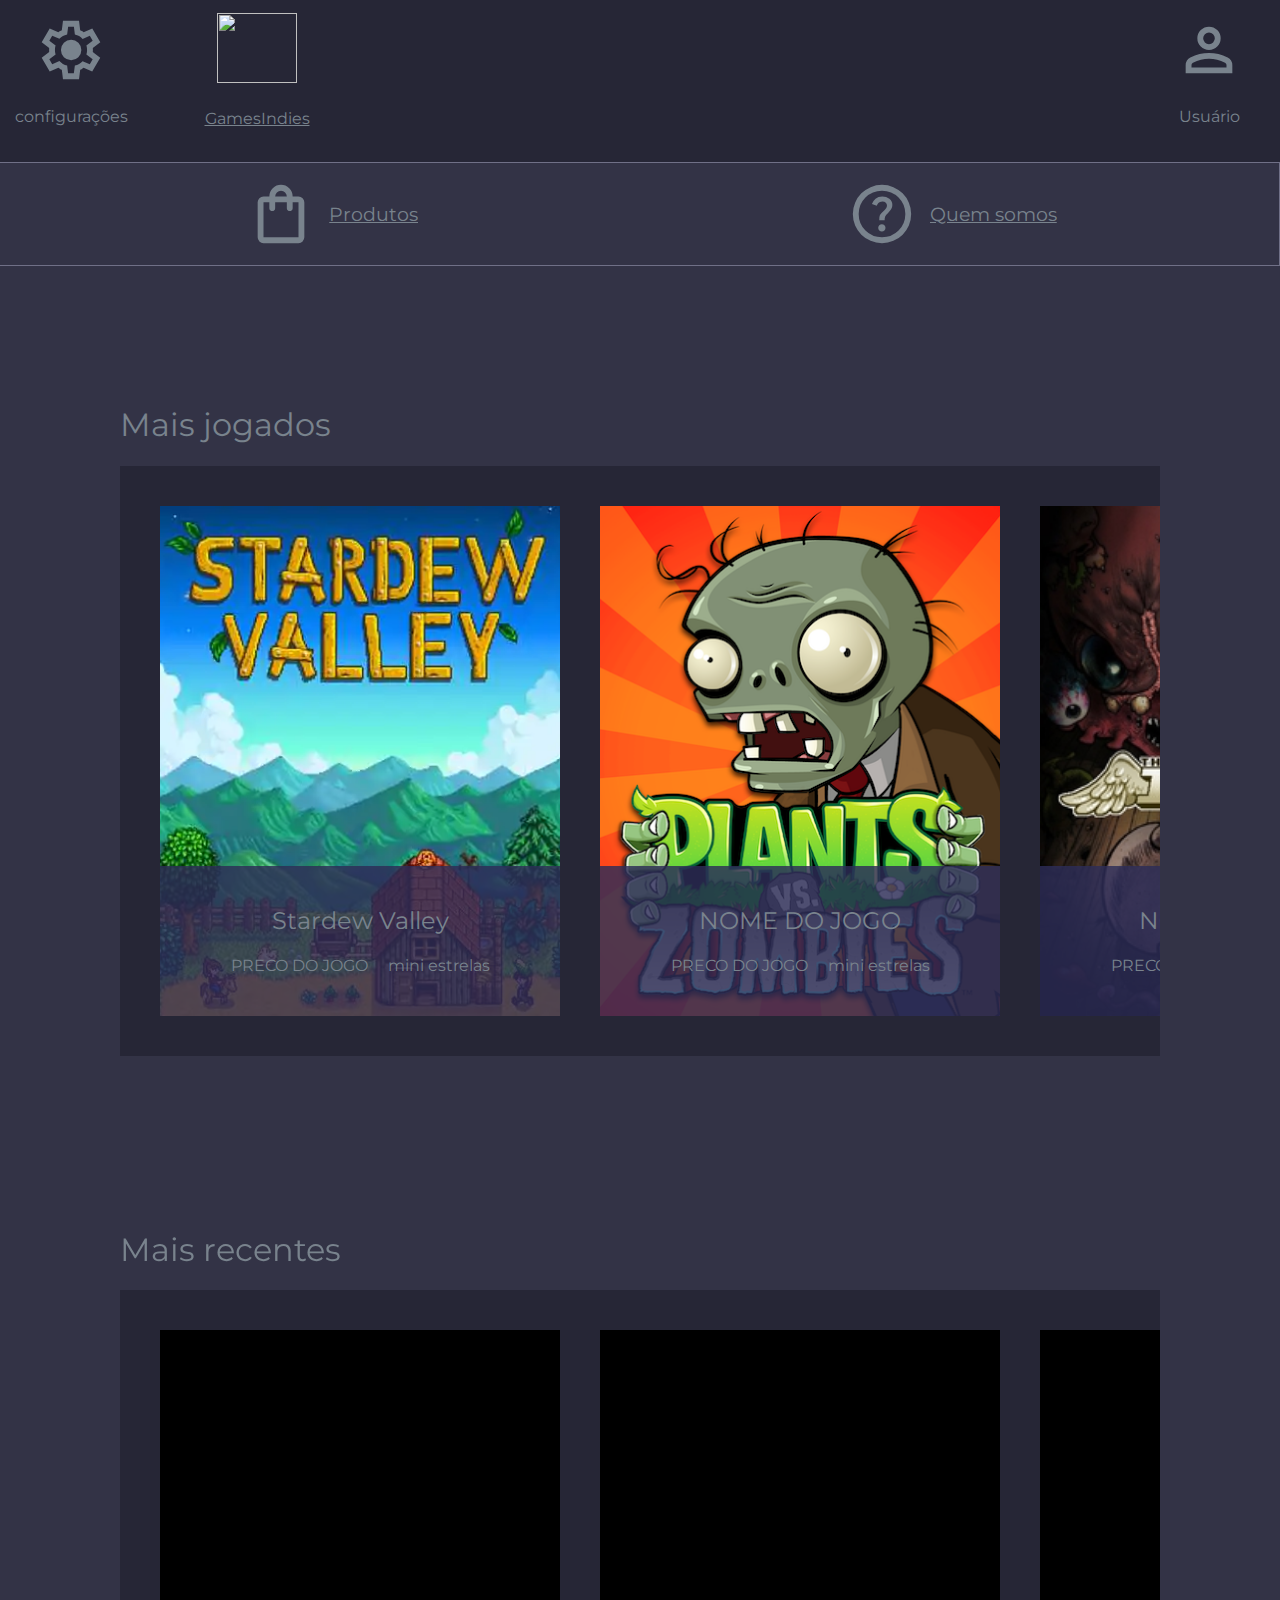
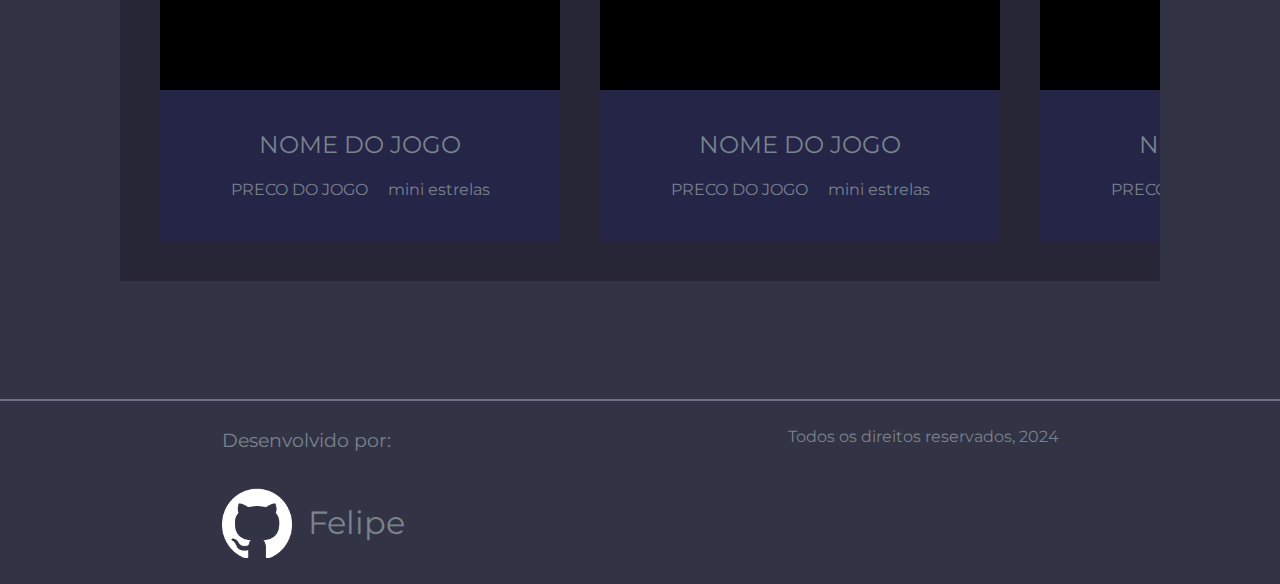
==== produtos.html @ a179ed49 "Add files via upload" ====
<!DOCTYPE html>
<html lang="pt-br">
<head>
    <meta charset="UTF-8">
    <meta name="viewport" content="width=device-width, initial-scale=1.0">
    <link rel="stylesheet" href="CSS/geral.css">
    <link rel="stylesheet" href="CSS/navegacao.css">
    <link rel="stylesheet" href="CSS/produtos.css">

    <link rel="preconnect" href="https://fonts.googleapis.com">
    <link rel="preconnect" href="https://fonts.gstatic.com" crossorigin>
    <link href="https://fonts.googleapis.com/css2?family=Montserrat:ital,wght@0,100..900;1,100..900&display=swap" rel="stylesheet">
    <title>Produtos</title>
</head>
<body>
    <header>
        <div class="headerItem configuracao">
            <img class="imagemHeader" src="IMG/configuracao.svg" width="90px" alt="">
            <h4>configurações</h4>
        </div>
        <div class="headerItem logo">
            <a href="index.html">
                <img class="imagemHeader" src="IMG/logotipo jogos indies (1).png" width="120px" alt="">
                <h4>GamesIndies</h4>
            </a>
        </div>
        <div class="headerItem usuario">
            <img class="imagemHeader" src="IMG/usuario.svg" width="120px" alt="">
            <h4>Usuário</h4>
        </div>
        
    </header>
    
    <aside class="navegacaoLateral">
        <div class="opcao">
            <a class="ancora" href="produtos.html">
                <img class="iconeAncora" src="IMG/iconeProdutos.svg" alt="">
                <h3>Produtos</h3>
            </a>
        </div>
        <div class="opcao">
            <a class="ancora" href="quemSomos.html">
                <img class="iconeAncora" src="IMG/iconeQuemSomos.svg" alt="">
                <h3>Quem somos</h3>
            </a>
        </div>
    </aside>
    <main>
        <br><br>
        <div class="geral">
            <h1>Mais jogados</h1>
            <div class="container1">
                <div onclick="buscar(13)" class="produto produto-parte1">
                    <div class="informacaoTexto">
                        <h2>Stardew Valley</h2>
                        <h4>PRECO DO JOGO &nbsp;&nbsp;&nbsp; <span>mini estrelas</span></h4>
                    </div>
                </div>
                
                <div onclick="buscar(11)" class="produto produto-parte1">
                    <div class="informacaoTexto">
                        <h2>NOME DO JOGO</h2>
                        <h4>PRECO DO JOGO &nbsp;&nbsp;&nbsp; <span>mini estrelas</span></h4>
                    </div>
                </div>
                <div onclick="buscar(15)" class="produto produto-parte1">
                    <div class="informacaoTexto">
                        <h2>NOME DO JOGO</h2>
                        <h4>PRECO DO JOGO &nbsp;&nbsp;&nbsp; <span>mini estrelas</span></h4>
                    </div>
                </div>
                <div onclick="buscar(16)" class="produto produto-parte1">
                    <div class="informacaoTexto">
                        <h2>NOME DO JOGO</h2>
                        <h4>PRECO DO JOGO &nbsp;&nbsp;&nbsp; <span>mini estrelas</span></h4>
                    </div>
                </div>
                <div onclick="buscar(3)" class="produto produto-parte1">
                    <div class="informacaoTexto">
                        <h2>NOME DO JOGO</h2>
                        <h4>PRECO DO JOGO &nbsp;&nbsp;&nbsp; <span>mini estrelas</span></h4>
                    </div>
                </div>
            </div>
            <br><br>
            <br><br>
            <br><br>
            <br><br>
    
            <h1>Mais recentes</h1>
            <div class="container2">
                <div class="produto produto-parte2">
                    <div class="informacaoTexto">
                        <h2>NOME DO JOGO</h2>
                        <h4>PRECO DO JOGO &nbsp;&nbsp;&nbsp; <span>mini estrelas</span></h4>
                    </div>
                </div>
                <div class="produto produto-parte2">
                    <div class="informacaoTexto">
                        <h2>NOME DO JOGO</h2>
                        <h4>PRECO DO JOGO &nbsp;&nbsp;&nbsp; <span>mini estrelas</span></h4>
                    </div>
                </div>
                <div class="produto produto-parte2">
                    <div class="informacaoTexto">
                        <h2>NOME DO JOGO</h2>
                        <h4>PRECO DO JOGO &nbsp;&nbsp;&nbsp; <span>mini estrelas</span></h4>
                    </div>
                </div>
                <div class="produto produto-parte2">
                    <div class="informacaoTexto">
                        <h2>NOME DO JOGO</h2>
                        <h4>PRECO DO JOGO &nbsp;&nbsp;&nbsp; <span>mini estrelas</span></h4>
                    </div>
                </div>
                <div class="produto produto-parte2">
                    <div class="informacaoTexto">
                        <h2>NOME DO JOGO</h2>
                        <h4>PRECO DO JOGO &nbsp;&nbsp;&nbsp; <span>mini estrelas</span></h4>
                    </div>
                </div>
            </div>
        </div>
        <br><br>
    </main>
    <!-- tela do jogo clicado -->
    <div id="backgroundPopUpProduto">
        <div id="popUpProduto">
            <h1 onclick="document.getElementById('backgroundPopUpProduto').style.display = 'none'">X</h1>
            <img id="imagemJogo" src="" alt="">
            <div>
                <h1 id="nomeJogo">NOME DO JOGO</h1>
                <span id="dataLancamentoJogo">DATA DE LANÇAMENTO &nbsp;&nbsp; &nbsp;  </span>
                <span id="avaliacaoJogo">AVALIAÇÃO</span> 
                <br><br>
                <h3>R$<span id="precoJogo">0</span></h3>
                <br>
                <input type="checkbox" name="" id="isListaDesejo">
                <label for="">Adicionar a lista de desejos</label><br>
                <button id="comprarJogo">Comprar</button>
            </div>
        </div>        
    </div>
    <!-- fim da tela do jogo clicado -->
    <footer>
        <div>
            <h3>Desenvolvido por:</h3>
            <a target="_blank" style="text-decoration: none;" href="https://github.com/FelipeGSG">
                <div class="desenvolvedorFooter">
                    <img class="imgFooter" src="IMG/github-mark-white.png" alt="Github">
                    <p>Felipe</p>
                </div>
            </a>
        </div>
        <div>
            <p>Todos os direitos reservados, 2024</p>
        </div>
    </footer>


    <script src="script.js"></script>

    <!-- <style>
        body {
    font-family: Arial, sans-serif;
}

.open-popup-btn {
    padding: 10px 20px;
    background-color: #4CAF50;
    color: white;
    border: none;
    cursor: pointer;
    position: absolute;
    top: 10px;
    left: 10px;
}

.popup {
    display: none;
    position: fixed;
    top: 0;
    left: 0;
    width: 100%;
    height: 100%;
    background-color: rgba(0, 0, 0, 0.5);
    justify-content: center;
    align-items: center;
}

.popup-content {
    background-color: white;
    padding: 20px;
    border-radius: 5px;
    position: relative;
    width: 300px;
    text-align: center;
}

.close-btn {
    position: absolute;
    top: 10px;
    right: 10px;
    font-size: 20px;
    font-weight: bold;
    cursor: pointer;
}

    </style>
    
    <script>
        // Obtendo os elementos
const popup = document.getElementById('popup');
const openPopupBtn = document.getElementById('open-popup-btn');
const closeBtn = document.getElementById('close-btn');

// Abrir popup ao clicar no botão
openPopupBtn.addEventListener('click', function() {
    popup.style.display = 'flex';
});

// Fechar popup ao clicar no botão de fechar
closeBtn.addEventListener('click', function() {
    popup.style.display = 'none';
});

// Fechar popup ao clicar fora do conteúdo do popup
window.addEventListener('click', function(event) {
    if (event.target === popup) {
        popup.style.display = 'none';
    }
});

    </script> -->

    <script src="SCRIPTS/produto.js"></script>
</body>
</html>
---- CSS/geral.css ----
:root{
    --corNavEscura: #262636;
    --alturaHeader: 18vh;
    --corFundo: #333346;
    --paddingPadrao: 10px;
    --corSemHover: #79838d;
}

*{
    font-family: Montserrat, sans-serif;
    color: #79838d;
    font-weight: 400;
    max-width: 100vw;
    /* box-sizing: border-box; */
}

body{
    margin: 0;
    padding: 0;
    width: 100%;
    max-width: 100vw;
    min-height: 100vh;
}
header{
    padding: 0.5rem;
    grid-area: header;
    height: 100%;
    width: 100%;
    max-width: 100vw;
    display: flex;
    justify-content: center;
    box-sizing: border-box;
}
.opcao{
    display: flex;
    align-items: center;
    justify-content: start;
    padding: 1rem 0rem;
    min-width: 200px;
    width: 40%;
}

.ancora{
    display: flex;
    align-items: center;
    justify-content: start;
    gap: 0.5rem;
}
    .ancora h3{
        overflow: hidden;
    }
.iconeAncora{
    width: 3rem;
}
    .headerItem:hover > *,
    .ancora:hover > *{
        filter: brightness(1.6);
    }
main{
    grid-area: main;
    justify-content: center;
    align-items: center;
    background-color: var(--corFundo);
    border-top:  1px solid rgba(186, 186, 212, 0.459);
    border-bottom: 1px solid rgba(186, 186, 212, 0.459);
    padding: calc(var(--paddingPadrao)*8) calc(var(--paddingPadrao)*5);
    /* text-align: justify; */

}
aside{
    grid-area: nav;
    padding: 0px calc(var(--paddingPadrao)*2);
    background-color: var(--corFundo);
    height: 100%;
    min-width: fit-content;
    border-right: 1px solid rgba(186, 186, 212, 0.459);
    border-top:  1px solid rgba(186, 186, 212, 0.459);
    max-width: 100vw;
    overflow: hidden;

}

footer{
    grid-row: span;
    grid-area: footer;
    background-color:var(--corFundo);
    border-top:  1px solid rgba(186, 186, 212, 0.459);
    padding: calc(var(--paddingPadrao)*1) calc(var(--paddingPadrao)*3);
    text-align: justify;
    display: flex;
    justify-content: space-around;
    box-sizing: border-box;
}
    .desenvolvedorFooter{
        display: flex;
        font-size: 2rem;
        align-items: center;
        gap: 1rem;
        transition: 1s;
    }
        .desenvolvedorFooter:hover .imgFooter{
            fill: #262636;
            filter: brightness(0.2) invert(13%) sepia(31%) saturate(573%) hue-rotate(202deg) contrast(91%);
        }
        .desenvolvedorFooter:hover p{
            color: aliceblue;
        }
        .imgFooter{
            width: 70px;
            height: 70px;
        }
---- CSS/navegacao.css ----
header{
    display: flex;
    align-items: center;
    justify-content: center;
    background-color: var(--corNavEscura);
    gap: 4rem;
    height: var(--alturaHeader);
    padding: 0px var(--paddingPadrao);
}
    header > .usuario {
        margin-left: auto;
    }
    .headerItem{
        padding: 1rem;
        display: flex;
        flex-direction: column;
        align-items: center;
        text-align: center;
        justify-content: center;
        width: 90px;
    }
        .headerItem:hover h4{
            color: aliceblue;
        }
        .opcao:hover h2{
            color: aliceblue;

        }
        .imagemHeader, .iconeAncora{
            width: 80px;
            height: 70px;
        }
---- CSS/produtos.css ----
body{
    display: flex;
    flex-direction: column;
    min-height: 100vh;
    max-width: 100vw;
}
/* header{
    max-width: 100vw;
} */
aside{
    display: flex;
    justify-content: space-around;
}
    .opcao{
        display: flex;
        justify-content: center;
    }

main{
    min-height: 70vh;
    display: flex;
    flex-direction: column;
    align-items: center;

}
    .container1, .container2{
        display: flex;
        gap: 2.5rem;
        overflow-x: scroll;
        background-color: var(--corNavEscura);
        width: 75vw;
        padding: 2.5rem;
    }

        .informacaoTexto{
            background-color: #2d2d57d2;
            margin-top: 90%;
            padding: 20px 0px;
            text-align: center;
            transition: 0.4s;
        }
        .produto{
            background-color: rgb(0, 0, 0);
            min-width: 400px;
            min-height: 500px;
            background-size: cover;
            background-repeat: no-repeat;
            background-position: center;
            cursor: pointer;
            transition: 0.4s;
        }
            .produto:hover .informacaoTexto{
                opacity: 0;
            }
            .produto:hover{
                scale: 1.1;
            }
        .produto img{
            object-fit: fill;
        }
        .produto-parte1:nth-child(1){
            background-image: url(../IMG/jogos/stardew_valley.png);
        }
        .produto-parte1:nth-child(2){
            background-image: url(../IMG/jogos/pvz.png);

        }
        .produto-parte1:nth-child(3){
            background-image: url(../IMG/jogos/the_binding_of_isaac.png);

        }
        .produto-parte1:nth-child(4){
            background-image: url(../IMG/jogos/undertale.png);

        }
        .produto-parte1:nth-child(5){
            background-image: url(../IMG/jogos/cuphead.png);

        }


        /* container 2 */
        .produto:nth-child(){

        }
        .produto:nth-child(){

        }
        .produto:nth-child(){

        }
        .produto:nth-child(){

        }
        .produto:nth-child(){

        }
        

#backgroundPopUpProduto{
    display: flex;
    display: none;
    background-color: rgba(0, 0, 0, 0.479);
    position: absolute;
    align-items: center;
    justify-content: center;
    min-height: 100vh;
    width: 100%;
    z-index: 3;
    padding: 0;
    box-sizing: border-box;
}
    #popUpProduto{
        padding: 2rem;
        border-radius: 5%;
        background-color: #262636dc;
    }
        #popUpProduto *{
            color: aliceblue;
            text-align: start;
        }




        
@media (max-width < 50rem) {
    header{
        display: flex;
        flex-direction: column;
    }
}
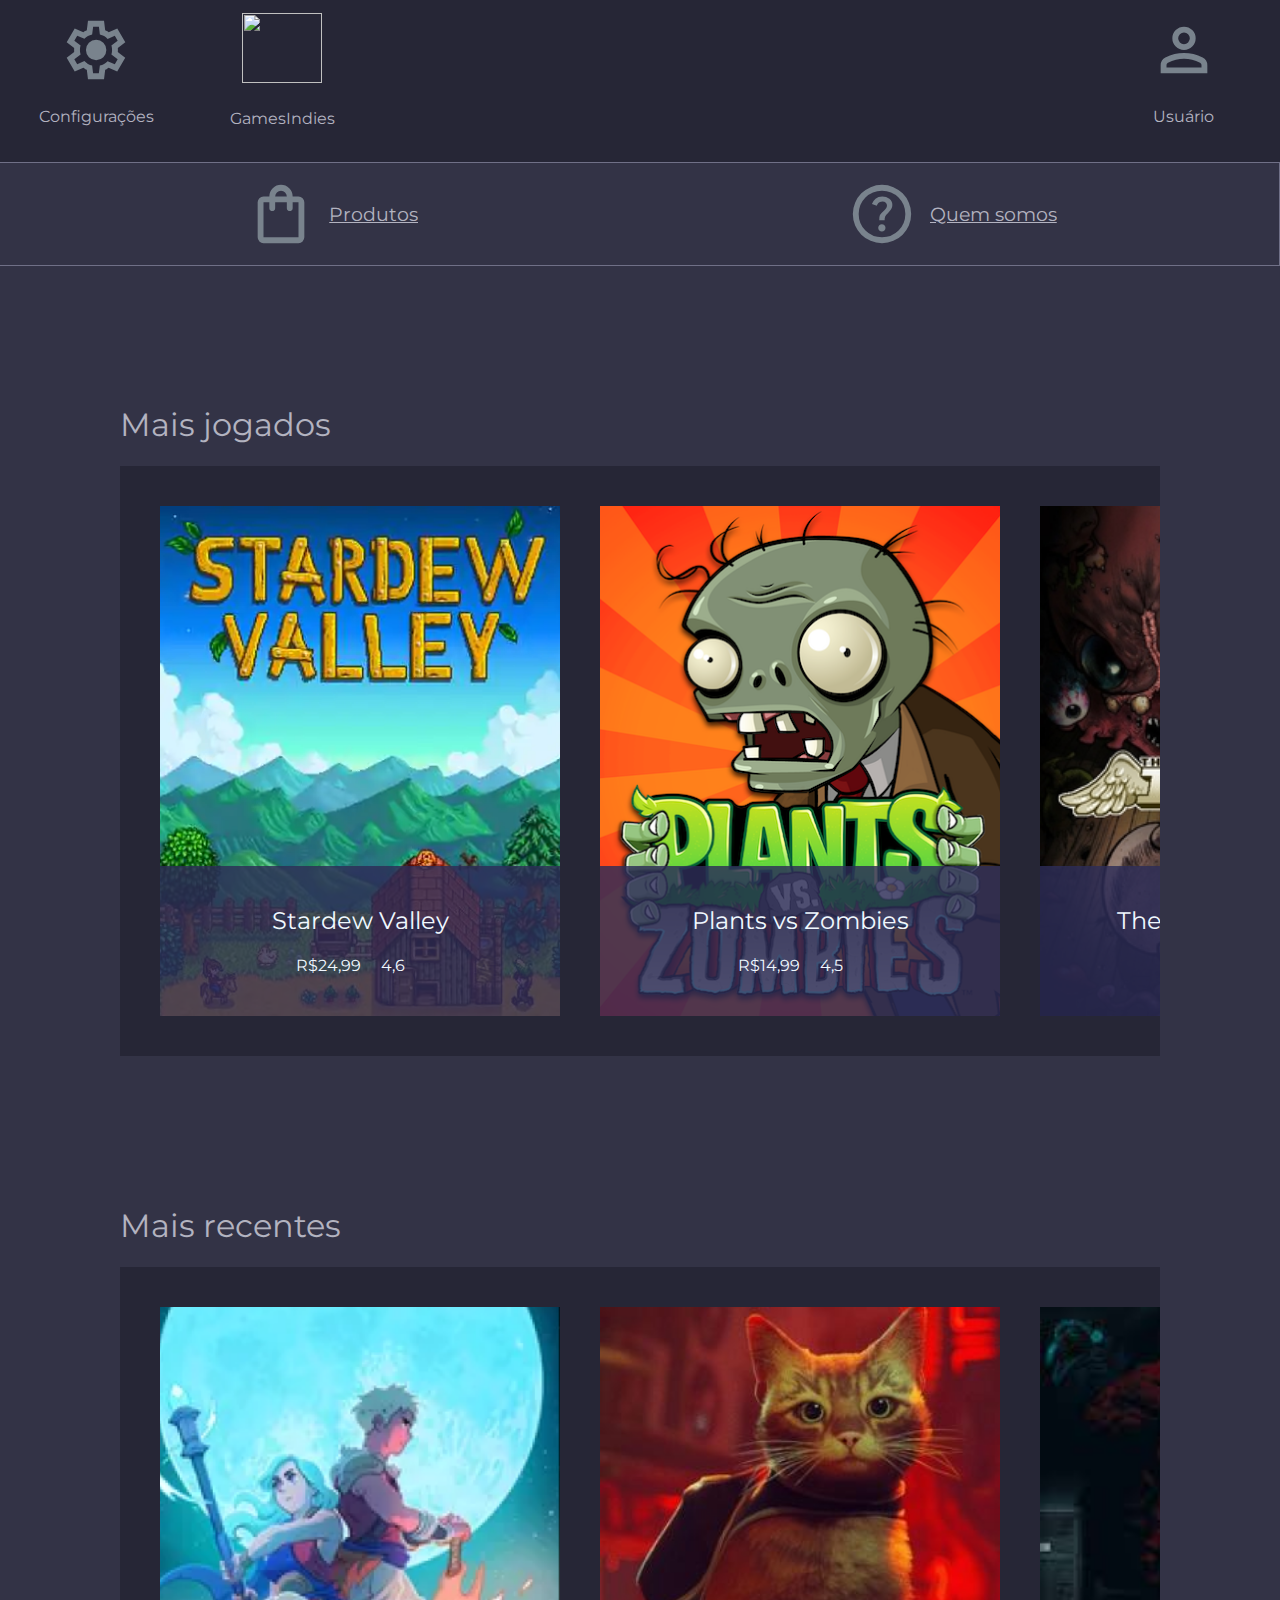
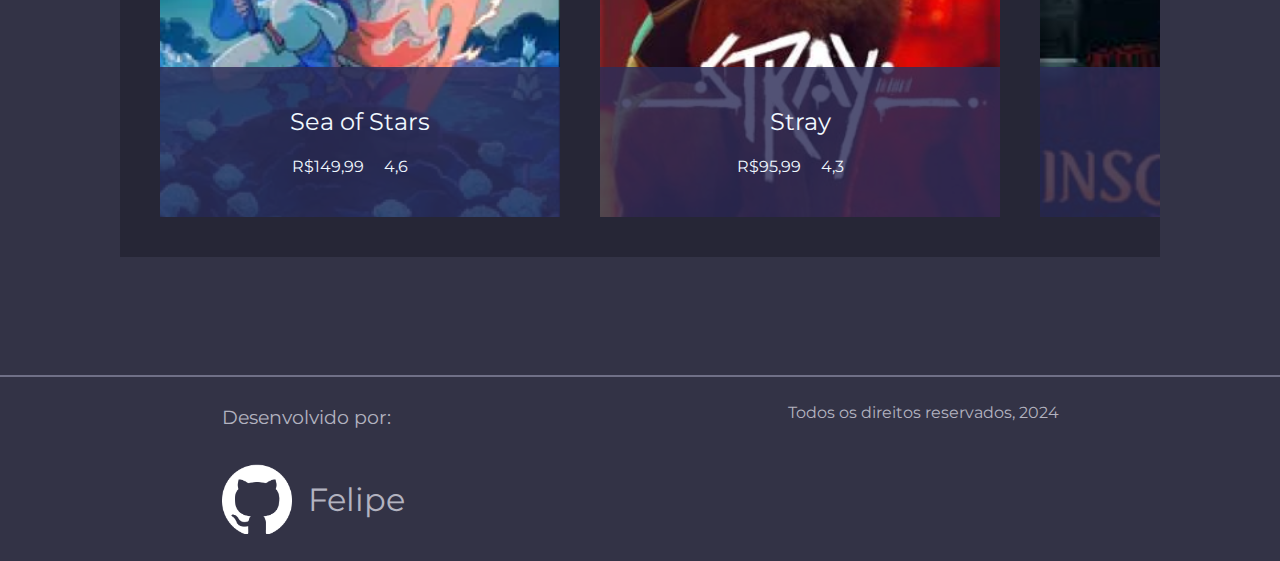
==== commit 82467c68: "Add files via upload" ====
--- a/produtos.html
+++ b/produtos.html
@@ -14,19 +14,22 @@
 </head>
 <body>
     <header>
-        <div class="headerItem configuracao">
+        <div class="headerItem configuracao" 
+            onclick="document.getElementById('div-config').style.display = 'flex';
+            elementoAberto = document.getElementById('div-config')">
             <img class="imagemHeader" src="IMG/configuracao.svg" width="90px" alt="">
-            <h4>configurações</h4>
+            <h4>Configurações</h4>
         </div>
         <div class="headerItem logo">
-            <a href="index.html">
+            <a href="index.html" style="text-decoration: none;">
                 <img class="imagemHeader" src="IMG/logotipo jogos indies (1).png" width="120px" alt="">
                 <h4>GamesIndies</h4>
             </a>
         </div>
-        <div class="headerItem usuario">
+        <div class="headerItem usuario" 
+            onclick="toggleDivUser()">
             <img class="imagemHeader" src="IMG/usuario.svg" width="120px" alt="">
-            <h4>Usuário</h4>
+            <h4 id="nomeUsuario">Usuário</h4>
         </div>
         
     </header>
@@ -50,98 +53,136 @@
         <div class="geral">
             <h1>Mais jogados</h1>
             <div class="container1">
-                <div onclick="buscar(13)" class="produto produto-parte1">
+                <div onclick="buscar(13); elementoAberto = document.getElementById('backgroundPopUpProduto')" class="produto produto-parte1">
                     <div class="informacaoTexto">
                         <h2>Stardew Valley</h2>
-                        <h4>PRECO DO JOGO &nbsp;&nbsp;&nbsp; <span>mini estrelas</span></h4>
+                        <h4>R$24,99 &nbsp;&nbsp;&nbsp; <span>4,6
+                            <img src="IMG/estrela.png" width="14px" alt="">
+                            <img src="IMG/estrela.png" width="14px" alt="">
+                            <img src="IMG/estrela.png" width="14px" alt="">
+                            <img src="IMG/estrela.png" width="14px" alt="">
+                            <img src="IMG/estrela_metade.png" width="14px" alt="">
+                        </span></h4>
                     </div>
                 </div>
                 
-                <div onclick="buscar(11)" class="produto produto-parte1">
-                    <div class="informacaoTexto">
-                        <h2>NOME DO JOGO</h2>
-                        <h4>PRECO DO JOGO &nbsp;&nbsp;&nbsp; <span>mini estrelas</span></h4>
-                    </div>
-                </div>
-                <div onclick="buscar(15)" class="produto produto-parte1">
-                    <div class="informacaoTexto">
-                        <h2>NOME DO JOGO</h2>
-                        <h4>PRECO DO JOGO &nbsp;&nbsp;&nbsp; <span>mini estrelas</span></h4>
-                    </div>
-                </div>
-                <div onclick="buscar(16)" class="produto produto-parte1">
-                    <div class="informacaoTexto">
-                        <h2>NOME DO JOGO</h2>
-                        <h4>PRECO DO JOGO &nbsp;&nbsp;&nbsp; <span>mini estrelas</span></h4>
-                    </div>
-                </div>
-                <div onclick="buscar(3)" class="produto produto-parte1">
-                    <div class="informacaoTexto">
-                        <h2>NOME DO JOGO</h2>
-                        <h4>PRECO DO JOGO &nbsp;&nbsp;&nbsp; <span>mini estrelas</span></h4>
+                <div onclick="buscar(11); elementoAberto = document.getElementById('backgroundPopUpProduto')" class="produto produto-parte1">
+                    <div class="informacaoTexto">
+                        <h2>Plants vs Zombies</h2>
+                        <h4>R$14,99 &nbsp;&nbsp;&nbsp; <span>4,5
+                            <img src="IMG/estrela.png" width="14px" alt="">
+                            <img src="IMG/estrela.png" width="14px" alt="">
+                            <img src="IMG/estrela.png" width="14px" alt="">
+                            <img src="IMG/estrela.png" width="14px" alt="">
+                            <img src="IMG/estrela_metade.png" width="14px" alt="">
+                        </span></h4>
+                    </div>
+                </div>
+                <div onclick="buscar(15); elementoAberto = document.getElementById('backgroundPopUpProduto')" class="produto produto-parte1">
+                    <div class="informacaoTexto">
+                        <h2>The Binding Of Isaac</Table></h2>
+                        <h4>R$36,99 &nbsp;&nbsp;&nbsp; <span>4,6 
+                            <img src="IMG/estrela.png" width="14px" alt="">
+                            <img src="IMG/estrela.png" width="14px" alt="">
+                            <img src="IMG/estrela.png" width="14px" alt="">
+                            <img src="IMG/estrela.png" width="14px" alt="">
+                            <img src="IMG/estrela_metade.png" width="14px" alt="">
+                        </span></h4>
+                    </div>
+                </div>
+                <div onclick="buscar(16); elementoAberto = document.getElementById('backgroundPopUpProduto')" class="produto produto-parte1">
+                    <div class="informacaoTexto">
+                        <h2>Undertale</h2>
+                        <h4>R$19,99 &nbsp;&nbsp;&nbsp; <span>4,7 
+                            <img src="IMG/estrela.png" width="14px" alt="">
+                            <img src="IMG/estrela.png" width="14px" alt="">
+                            <img src="IMG/estrela.png" width="14px" alt="">
+                            <img src="IMG/estrela.png" width="14px" alt="">
+                            <img src="IMG/estrela_metade.png" width="14px" alt="">
+                        </span></h4>
+                    </div>
+                </div>
+                <div onclick="buscar(3); elementoAberto = document.getElementById('backgroundPopUpProduto')" class="produto produto-parte1">
+                    <div class="informacaoTexto">
+                        <h2>Cuphead</h2>
+                        <h4>R$29,99 &nbsp;&nbsp;&nbsp; <span>4,6
+                            <img src="IMG/estrela.png" width="14px" alt="">
+                            <img src="IMG/estrela.png" width="14px" alt="">
+                            <img src="IMG/estrela.png" width="14px" alt="">
+                            <img src="IMG/estrela.png" width="14px" alt="">
+                            <img src="IMG/estrela_metade.png" width="14px" alt="">
+                        </span></h4>
                     </div>
                 </div>
             </div>
-            <br><br>
-            <br><br>
-            <br><br>
-            <br><br>
     
             <h1>Mais recentes</h1>
             <div class="container2">
-                <div class="produto produto-parte2">
-                    <div class="informacaoTexto">
-                        <h2>NOME DO JOGO</h2>
-                        <h4>PRECO DO JOGO &nbsp;&nbsp;&nbsp; <span>mini estrelas</span></h4>
-                    </div>
-                </div>
-                <div class="produto produto-parte2">
-                    <div class="informacaoTexto">
-                        <h2>NOME DO JOGO</h2>
-                        <h4>PRECO DO JOGO &nbsp;&nbsp;&nbsp; <span>mini estrelas</span></h4>
-                    </div>
-                </div>
-                <div class="produto produto-parte2">
-                    <div class="informacaoTexto">
-                        <h2>NOME DO JOGO</h2>
-                        <h4>PRECO DO JOGO &nbsp;&nbsp;&nbsp; <span>mini estrelas</span></h4>
-                    </div>
-                </div>
-                <div class="produto produto-parte2">
-                    <div class="informacaoTexto">
-                        <h2>NOME DO JOGO</h2>
-                        <h4>PRECO DO JOGO &nbsp;&nbsp;&nbsp; <span>mini estrelas</span></h4>
-                    </div>
-                </div>
-                <div class="produto produto-parte2">
-                    <div class="informacaoTexto">
-                        <h2>NOME DO JOGO</h2>
-                        <h4>PRECO DO JOGO &nbsp;&nbsp;&nbsp; <span>mini estrelas</span></h4>
+                <div onclick="buscar(12); elementoAberto = document.getElementById('backgroundPopUpProduto')" class="produto produto-parte2">
+                    <div class="informacaoTexto">
+                        <h2>Sea of Stars</h2>
+                        <h4>R$149,99 &nbsp;&nbsp;&nbsp; <span>4,6
+                             <img src="IMG/estrela.png" width="14px" alt="">
+                             <img src="IMG/estrela.png" width="14px" alt="">
+                             <img src="IMG/estrela.png" width="14px" alt="">
+                             <img src="IMG/estrela.png" width="14px" alt="">
+                             <img src="IMG/estrela_metade.png" width="14px" alt="">
+                            </span></h4>
+                    </div>
+                </div>
+                <div onclick="buscar(14); elementoAberto = document.getElementById('backgroundPopUpProduto')" class="produto produto-parte2">
+                    <div class="informacaoTexto">
+                        <h2>Stray</h2>
+                        <h4>R$95,99 &nbsp;&nbsp;&nbsp; <span>4,3 
+                            <img src="IMG/estrela.png" width="14px" alt="">
+                            <img src="IMG/estrela.png" width="14px" alt="">
+                            <img src="IMG/estrela.png" width="14px" alt="">
+                            <img src="IMG/estrela.png" width="14px" alt="">
+                            <img src="IMG/estrela_metade.png" width="14px" alt="">
+                        </span></h4>
+                    </div>
+                </div>
+                <div onclick="buscar(9); elementoAberto = document.getElementById('backgroundPopUpProduto')" class="produto produto-parte2">
+                    <div class="informacaoTexto">
+                        <h2>Inscryption</h2>
+                        <h4>R$45,99 &nbsp;&nbsp;&nbsp; <span>4,5
+                            <img src="IMG/estrela.png" width="14px" alt="">
+                            <img src="IMG/estrela.png" width="14px" alt="">
+                            <img src="IMG/estrela.png" width="14px" alt="">
+                            <img src="IMG/estrela.png" width="14px" alt="">
+                            <img src="IMG/estrela_metade.png" width="14px" alt="">
+                        </span></h4>
+                    </div>
+                </div>
+                <div onclick="buscar(4); elementoAberto = document.getElementById('backgroundPopUpProduto')" class="produto produto-parte2">
+                    <div class="informacaoTexto">
+                        <h2>Dead Cells</h2>
+                        <h4>R$49,99 &nbsp;&nbsp;&nbsp; <span>4,7
+                            <img src="IMG/estrela.png" width="14px" alt="">
+                            <img src="IMG/estrela.png" width="14px" alt="">
+                            <img src="IMG/estrela.png" width="14px" alt="">
+                            <img src="IMG/estrela.png" width="14px" alt="">
+                            <img src="IMG/estrela_metade.png" width="14px" alt="">
+                        </span></h4>
+                    </div>
+                </div>
+                <div onclick="buscar(2); elementoAberto = document.getElementById('backgroundPopUpProduto')" class="produto produto-parte2">
+                    <div class="informacaoTexto">
+                        <h2>Celeste</h2>
+                        <h4>R$24,99 &nbsp;&nbsp;&nbsp; <span>4,9
+                            <img src="IMG/estrela.png" width="14px" alt="">
+                            <img src="IMG/estrela.png" width="14px" alt="">
+                            <img src="IMG/estrela.png" width="14px" alt="">
+                            <img src="IMG/estrela.png" width="14px" alt="">
+                            <img src="IMG/estrela_metade.png" width="14px" alt="">
+                        </span></h4>
                     </div>
                 </div>
             </div>
         </div>
         <br><br>
     </main>
-    <!-- tela do jogo clicado -->
-    <div id="backgroundPopUpProduto">
-        <div id="popUpProduto">
-            <h1 onclick="document.getElementById('backgroundPopUpProduto').style.display = 'none'">X</h1>
-            <img id="imagemJogo" src="" alt="">
-            <div>
-                <h1 id="nomeJogo">NOME DO JOGO</h1>
-                <span id="dataLancamentoJogo">DATA DE LANÇAMENTO &nbsp;&nbsp; &nbsp;  </span>
-                <span id="avaliacaoJogo">AVALIAÇÃO</span> 
-                <br><br>
-                <h3>R$<span id="precoJogo">0</span></h3>
-                <br>
-                <input type="checkbox" name="" id="isListaDesejo">
-                <label for="">Adicionar a lista de desejos</label><br>
-                <button id="comprarJogo">Comprar</button>
-            </div>
-        </div>        
-    </div>
-    <!-- fim da tela do jogo clicado -->
+
     <footer>
         <div>
             <h3>Desenvolvido por:</h3>
@@ -157,82 +198,51 @@
         </div>
     </footer>
 
-
-    <script src="script.js"></script>
-
-    <!-- <style>
-        body {
-    font-family: Arial, sans-serif;
-}
-
-.open-popup-btn {
-    padding: 10px 20px;
-    background-color: #4CAF50;
-    color: white;
-    border: none;
-    cursor: pointer;
-    position: absolute;
-    top: 10px;
-    left: 10px;
-}
-
-.popup {
-    display: none;
-    position: fixed;
-    top: 0;
-    left: 0;
-    width: 100%;
-    height: 100%;
-    background-color: rgba(0, 0, 0, 0.5);
-    justify-content: center;
-    align-items: center;
-}
-
-.popup-content {
-    background-color: white;
-    padding: 20px;
-    border-radius: 5px;
-    position: relative;
-    width: 300px;
-    text-align: center;
-}
-
-.close-btn {
-    position: absolute;
-    top: 10px;
-    right: 10px;
-    font-size: 20px;
-    font-weight: bold;
-    cursor: pointer;
-}
-
-    </style>
-    
-    <script>
-        // Obtendo os elementos
-const popup = document.getElementById('popup');
-const openPopupBtn = document.getElementById('open-popup-btn');
-const closeBtn = document.getElementById('close-btn');
-
-// Abrir popup ao clicar no botão
-openPopupBtn.addEventListener('click', function() {
-    popup.style.display = 'flex';
-});
-
-// Fechar popup ao clicar no botão de fechar
-closeBtn.addEventListener('click', function() {
-    popup.style.display = 'none';
-});
-
-// Fechar popup ao clicar fora do conteúdo do popup
-window.addEventListener('click', function(event) {
-    if (event.target === popup) {
-        popup.style.display = 'none';
-    }
-});
-
-    </script> -->
-
-    <script src="SCRIPTS/produto.js"></script>
+    <!-- divConfigurações -->
+    <div id="div-config">
+        <h1 
+            onclick="document.getElementById('div-config').style.display = 'none';
+            elementoAberto = 'inicio'">X</h1>
+        <button class="button-config" onclick="mudarContraste()">Alto contraste</button>
+        <button class="button-config">Sem animações</button>
+        <button class="button-config">teste3</button>
+    </div>
+
+    <!-- divUsuario -->
+    <div id="div-user">
+        <h2 id="displayNomeUsuario">você não deveria estar lendo isso</h2>
+        <h3 id="displayEmail">pelo jeito você não inseriu um email... tudo bem! :&rpar;</h3>
+        <button id="buttonLogarSair" onclick="botaoSairLogar()">Sair</button>
+        <button onclick="toggleDivUser()">Sair</button>
+    </div>
+    
+
+    <!-- tela do jogo clicado -->
+    <div id="backgroundPopUpProduto">
+        <div id="popUpProduto">
+            <h1 id="fechar" onclick="document.getElementById('backgroundPopUpProduto').style.display = 'none'; salvarDesejos(0)">X</h1>
+            <div id="container-jogo">
+                <img id="imagemJogo" src="" alt="">
+                <div>
+                    <h1 id="nomeJogo">NOME DO JOGO</h1>
+                    <span id="dataLancamentoJogo">DATA DE LANÇAMENTO &nbsp;&nbsp; &nbsp;  </span>
+                    <span id="avaliacaoJogo">AVALIAÇÃO</span> 
+                    <br><br>
+                    <h3>R$<span id="precoJogo">0</span></h3>
+                    <br>
+                    <input type="checkbox" name="" id="adicionarDesejo">
+                    <label for="">Adicionar a lista de desejos</label><br>
+                    <button id="comprarJogo">Comprar</button>
+                </div>
+            </div>
+        </div>        
+    </div>
+    <!-- fim da tela do jogo clicado -->
+
+    
+
+    <!-- <script src="script.js"></script> -->
+    <script src="SCRIPTS/geral.js"></script>
+   <script src="SCRIPTS/produto.js"></script>
 </body>
 </html>--- a/CSS/geral.css
+++ b/CSS/geral.css
@@ -1,26 +1,51 @@
 :root{
+    /* #262636, #181828;  */
+    /* #333346, #232333*/
     --corNavEscura: #262636;
+    /* --corNavEscura: #181828; */
     --alturaHeader: 18vh;
     --corFundo: #333346;
+    --corFundoOpacity: #333346c0;
     --paddingPadrao: 10px;
-    --corSemHover: #79838d;
+    --corSemHover: #b3b3c0;
 }
 
 *{
     font-family: Montserrat, sans-serif;
-    color: #79838d;
+    color: var(--corSemHover);
     font-weight: 400;
     max-width: 100vw;
     /* box-sizing: border-box; */
+    /* overflow: auto; */
 }
 
 body{
     margin: 0;
     padding: 0;
-    width: 100%;
+    width: 100vw;
     max-width: 100vw;
     min-height: 100vh;
-}
+    /* scrollbar-backround-active: red; */
+}
+    body::-webkit-scrollbar{
+    background-color: rgb(26, 26, 54);;
+    }
+    body::-webkit-scrollbar-thumb{
+        background-color: rgb(70, 70, 105);
+        border: 3px solid rgb(26, 26, 54);
+        border-radius: 5px;
+        transition: 0.4s;
+    }
+    body::-webkit-scrollbar-thumb:active{
+        /* filter: brightness(1.4); */
+        background-color: rgb(55, 55, 85);
+
+    }
+    /* ::-webkit-scrollbar-track-piece{
+        color: red;
+        background-color: yellow;
+    } */
+
 header{
     padding: 0.5rem;
     grid-area: header;
@@ -31,6 +56,12 @@
     justify-content: center;
     box-sizing: border-box;
 }
+    .configuracao{
+        margin-left: 2%;
+    }
+    .usuario{
+        margin-right: 2%;
+    }
 .opcao{
     display: flex;
     align-items: center;
@@ -108,4 +139,79 @@
         .imgFooter{
             width: 70px;
             height: 70px;
-        }+        }
+
+#div-config{
+    z-index: 5;
+    position: fixed;
+    /* display: flex; */
+    display: none;
+    flex-direction: column;
+    width: 33%;
+    min-width: 800px;
+    background-color:  var(--corFundoOpacity) ;
+    backdrop-filter: blur(10px);
+    height: 100%;
+}
+#div-config h1{
+    text-align: end;
+    color: var(--corSemHover);
+    font-weight: 600;
+    width: 10%;
+    margin-left: 80%;
+    margin-right: 20%;
+    /* background-color: red; */
+}
+    .button-config{
+        margin-left: auto;
+        margin-right: auto;
+        margin-top: 10px;
+        margin-bottom: 5px;
+        padding: 20px 12px;
+        width: 80%;
+        font-size: 1.5em;
+        border: 0;
+        border-radius: 10px;
+        background-color: var(--corNavEscura); 
+    }
+        .button-config:hover{
+            filter: brightness(1.2);
+            filter: drop-shadow(0px 0px 1px white);
+        }
+
+#div-user{
+    /* display: none; */
+    position: fixed;
+    z-index: 4;
+    top: 0;
+    right: -300px;
+    padding: 35px 20px;
+    padding-right: 60px;
+    
+    background-color: var(--corNavEscura);
+    /* background-color: blue; */
+    color: var(--corSemHover);
+    border: 2px solid lightgray;
+    border-right: 0;
+    border-top-left-radius: 10px;
+    border-bottom-left-radius: 10px;
+    transition: 0.6s;
+}
+
+        
+/* *{
+    max-width: 100vw;
+
+} */
+body{
+    overflow-x: hidden;
+}
+
+@media (width <= 50em) { /*50em = 800px*/
+    #div-config{
+        padding: 10px;
+        max-width: 100%;
+        min-width: 100%;
+    }
+
+}--- a/CSS/produtos.css
+++ b/CSS/produtos.css
@@ -4,9 +4,7 @@
     min-height: 100vh;
     max-width: 100vw;
 }
-/* header{
-    max-width: 100vw;
-} */
+
 aside{
     display: flex;
     justify-content: space-around;
@@ -30,6 +28,11 @@
         background-color: var(--corNavEscura);
         width: 75vw;
         padding: 2.5rem;
+        scrollbar-color:  rgb(70, 70, 105) rgb(26, 26, 54);
+    }
+
+    .container1{
+        margin-bottom: 150px;
     }
 
         .informacaoTexto{
@@ -39,6 +42,12 @@
             text-align: center;
             transition: 0.4s;
         }
+            .informacaoTexto * {
+                color: aliceblue;
+            }
+            .informacaoTexto img{
+                filter: brightness(1.8);
+            }
         .produto{
             background-color: rgb(0, 0, 0);
             min-width: 400px;
@@ -80,20 +89,20 @@
 
 
         /* container 2 */
-        .produto:nth-child(){
-
+        .produto-parte2:nth-child(1){
+            background-image: url(../IMG/jogos/sea_of_stars.png);
         }
-        .produto:nth-child(){
-
+        .produto-parte2:nth-child(2){
+            background-image: url(../IMG/jogos/stray.png);
         }
-        .produto:nth-child(){
-
+        .produto-parte2:nth-child(3){
+            background-image: url(../IMG/jogos/inscryption.png);
         }
-        .produto:nth-child(){
-
+        .produto-parte2:nth-child(4){ 
+            background-image: url(../IMG/jogos/dead_cells.png);
         }
-        .produto:nth-child(){
-
+        .produto-parte2:nth-child(5){
+            background-image: url(../IMG/jogos/celeste.png);
         }
         
 
@@ -101,32 +110,75 @@
     display: flex;
     display: none;
     background-color: rgba(0, 0, 0, 0.479);
-    position: absolute;
+    position: fixed;
     align-items: center;
     justify-content: center;
     min-height: 100vh;
+    height: 100%;
     width: 100%;
-    z-index: 3;
-    padding: 0;
-    box-sizing: border-box;
 }
+
     #popUpProduto{
         padding: 2rem;
         border-radius: 5%;
         background-color: #262636dc;
+        display: flex;
+        flex-direction: column;
     }
         #popUpProduto *{
             color: aliceblue;
-            text-align: start;
+            /* text-align: start; */
         }
-
-
-
-
+        #popUpProduto img{
+            min-width: 400px;
+            min-height: 500px;
+            border-radius: 10px;
+        }
+    #container-jogo{
+        display: flex;
+        gap: 5%;
+    }
+    #fechar{
+        padding: 0px ;
+        margin-left: auto;
+        text-align: end;
+        cursor: pointer;
+    }
+        #comprarJogo{
+            background-color: var(--corNavEscura);
+            filter: brightness(1.3);
+            padding: 10px 5px;
+            border: 0;
+            border-radius: 5px;
+            width: 90%;
+            font-size: 24px;
+            transition: 0.4s;
+            text-align: center;
+            margin-top: 100%;
+            box-sizing: border-box;
+        }
+            #comprarJogo:hover{
+                filter: drop-shadow(0px 0px 1px white);
+            }
         
-@media (max-width < 50rem) {
+@media (width < 50rem) {
     header{
         display: flex;
         flex-direction: column;
     }
+    #popUpProduto{
+        align-items: center;
+        justify-content: center;
+        height: fit-content;
+        overflow: scroll;
+    }
+    #popUpProduto img{
+        width: 350px;
+    }
+    #container-jogo{
+        flex-direction: column;
+    }
+    #comprarJogo{
+        margin-top: 5%;
+    }
 }
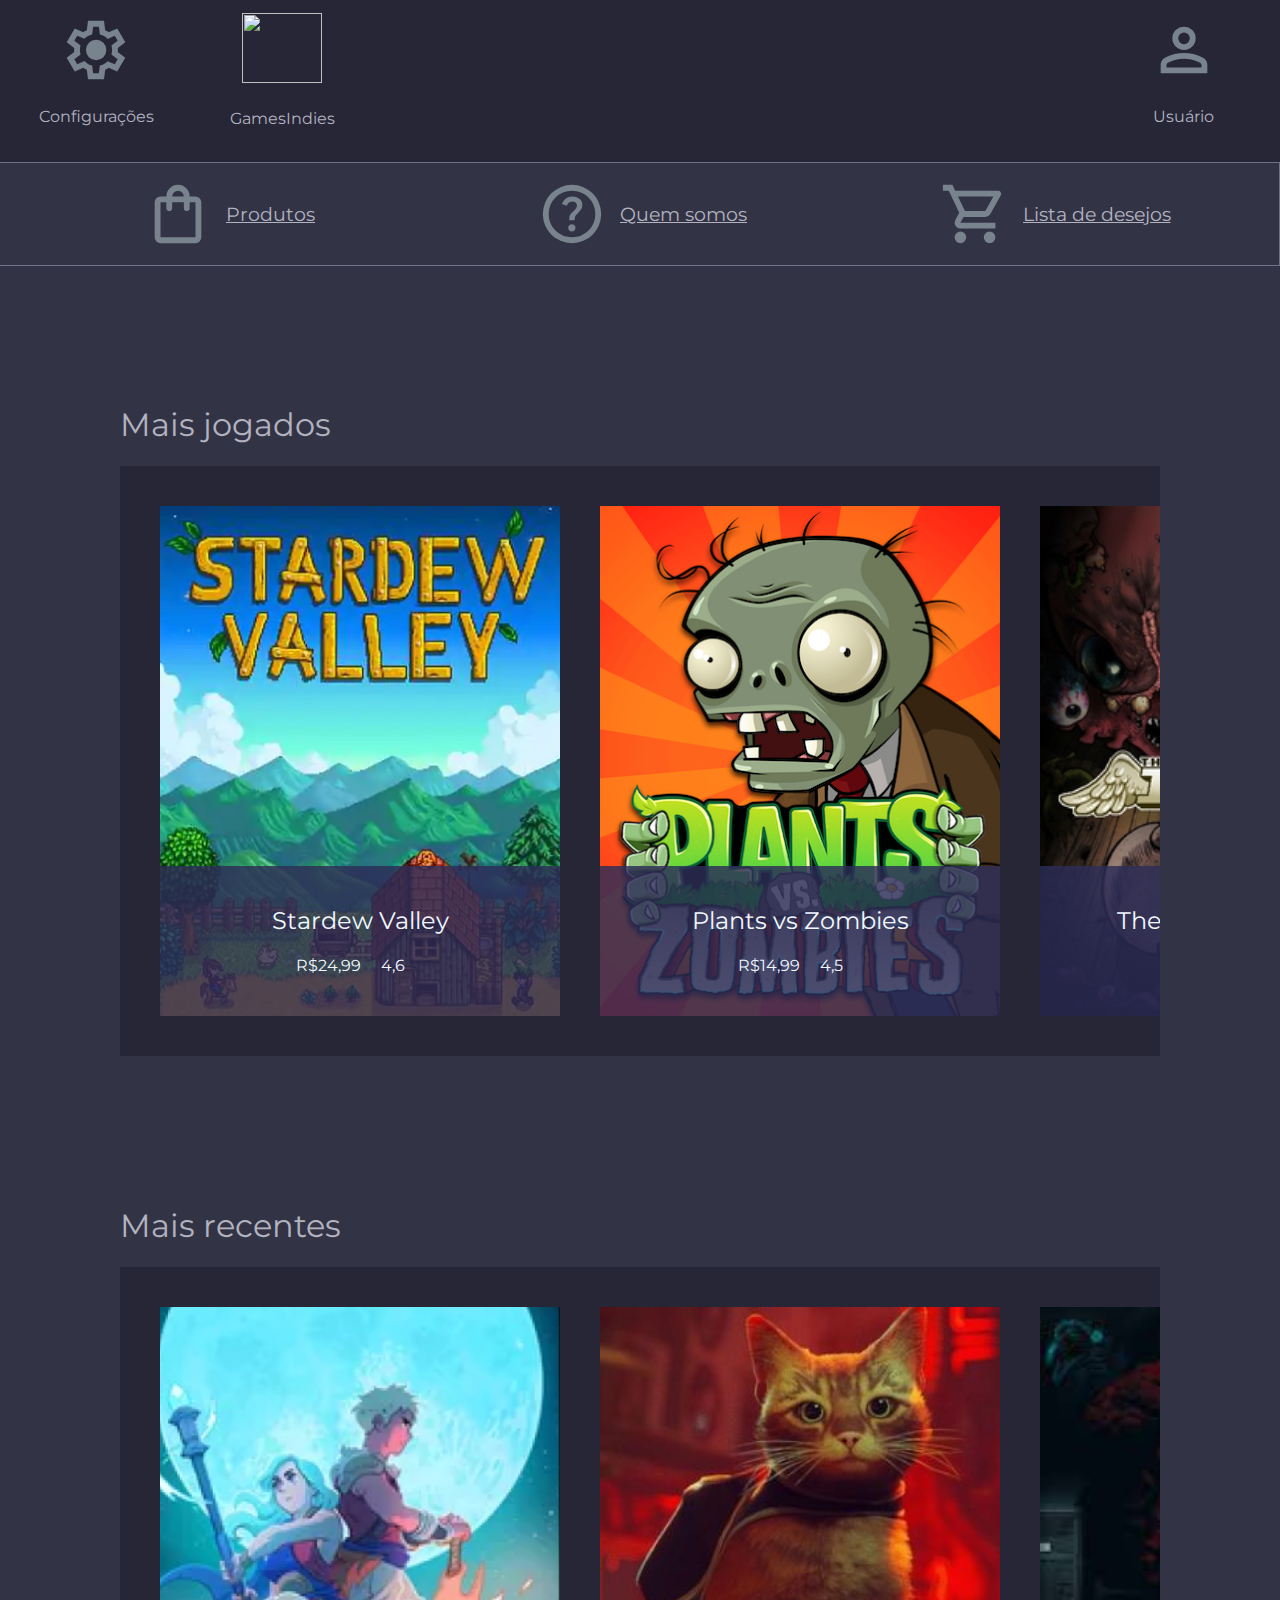
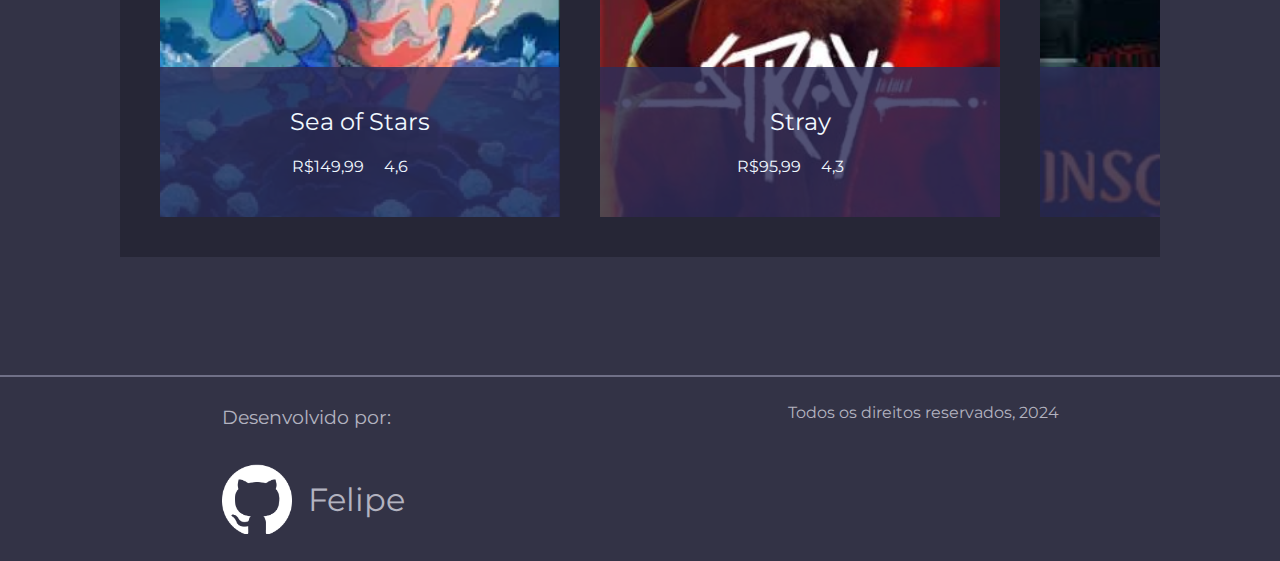
==== commit 98eed65e: "Add files via upload" ====
--- a/produtos.html
+++ b/produtos.html
@@ -15,7 +15,7 @@
 <body>
     <header>
         <div class="headerItem configuracao" 
-            onclick="document.getElementById('div-config').style.display = 'flex';
+            onclick="document.getElementById('div-config').style.display = 'flex'; 
             elementoAberto = document.getElementById('div-config')">
             <img class="imagemHeader" src="IMG/configuracao.svg" width="90px" alt="">
             <h4>Configurações</h4>
@@ -47,6 +47,12 @@
                 <h3>Quem somos</h3>
             </a>
         </div>
+        <div class="opcao">
+            <a class="ancora" onclick="document.getElementById('listaDeDesejos').style.display = 'flex';elementoAberto.style.display = 'none'; elementoAberto = document.getElementById('listaDeDesejos')">
+                <img class="iconeAncora" src="IMG/iconeListaDesejos.svg" alt="">
+                <h3>Lista de desejos</h3>
+            </a>
+        </div>
     </aside>
     <main>
         <br><br>
@@ -204,23 +210,25 @@
             onclick="document.getElementById('div-config').style.display = 'none';
             elementoAberto = 'inicio'">X</h1>
         <button class="button-config" onclick="mudarContraste()">Alto contraste</button>
-        <button class="button-config">Sem animações</button>
-        <button class="button-config">teste3</button>
-    </div>
-
+        <button class="button-config" onclick="toggleAnimacao()">Sem animações</button>
+        <button class="button-config" onclick="toggleBlur()">Blur ativado</button>
+    </div>
+
+
+    <!-- divUsuario -->
     <!-- divUsuario -->
     <div id="div-user">
         <h2 id="displayNomeUsuario">você não deveria estar lendo isso</h2>
         <h3 id="displayEmail">pelo jeito você não inseriu um email... tudo bem! :&rpar;</h3>
-        <button id="buttonLogarSair" onclick="botaoSairLogar()">Sair</button>
-        <button onclick="toggleDivUser()">Sair</button>
-    </div>
-    
+        <button id="buttonLogarSair" onclick="botaoSairLogar()">oxente?</button>
+        <button id="buttonFechar" onclick="toggleDivUser()">Fechar</button>
+    </div>
+
 
     <!-- tela do jogo clicado -->
     <div id="backgroundPopUpProduto">
         <div id="popUpProduto">
-            <h1 id="fechar" onclick="document.getElementById('backgroundPopUpProduto').style.display = 'none'; salvarDesejos(0)">X</h1>
+            <h1 id="fechar" onclick="document.getElementById('backgroundPopUpProduto').style.display = 'none'; salvarDesejos(idJogoJson)">X</h1>
             <div id="container-jogo">
                 <img id="imagemJogo" src="" alt="">
                 <div>
@@ -230,7 +238,7 @@
                     <br><br>
                     <h3>R$<span id="precoJogo">0</span></h3>
                     <br>
-                    <input type="checkbox" name="" id="adicionarDesejo">
+                    <input type="checkbox" name="listaDeDesejos" id="adicionarDesejo">
                     <label for="">Adicionar a lista de desejos</label><br>
                     <button id="comprarJogo">Comprar</button>
                 </div>
@@ -239,10 +247,22 @@
     </div>
     <!-- fim da tela do jogo clicado -->
 
-    
+    <div id="listaDeDesejos">
+        <h1 onclick="document.getElementById('listaDeDesejos').style.display = 'none';">X</h1>
+        <table id="tabelaListaDesejos" >
+            <thead>
+                <tr>
+                    <th>
+                        <h1>Lista de desejos</h1>
+                    </th>
+                </tr>
+            </thead>
+        </table>
+    </div>
 
     <!-- <script src="script.js"></script> -->
     <script src="SCRIPTS/geral.js"></script>
    <script src="SCRIPTS/produto.js"></script>
+   <script src="SCRIPTS/listaDeDesejos.js"></script>
 </body>
 </html>--- a/CSS/geral.css
+++ b/CSS/geral.css
@@ -75,6 +75,7 @@
     display: flex;
     align-items: center;
     justify-content: start;
+    text-decoration: underline;
     gap: 0.5rem;
 }
     .ancora h3{
@@ -144,6 +145,7 @@
 #div-config{
     z-index: 5;
     position: fixed;
+    top: 0;
     /* display: flex; */
     display: none;
     flex-direction: column;
@@ -197,8 +199,27 @@
     border-bottom-left-radius: 10px;
     transition: 0.6s;
 }
-
-        
+    #buttonFechar,
+    #buttonLogarSair{
+        background-color: var(--corNavEscura);
+        color: var(--corSemHover);
+        padding: 5px;
+        font-size: 1.3em;
+        border: 1px solid lightgray;
+        border-radius: 10px;
+        transition: 0.3s;
+    }
+    #buttonFechar:hover,
+    #buttonLogarSair:hover{
+        filter: brightness(1.3);
+    }
+    #buttonFechar:active,
+    #buttonLogarSair:active{
+        transition: 0.1s;
+        /* filter: brightness(0.9); */
+        background-color: var(--corFundo);
+        color: var(--corSemHover);
+    }
 /* *{
     max-width: 100vw;
 
--- a/CSS/produtos.css
+++ b/CSS/produtos.css
@@ -160,7 +160,85 @@
             #comprarJogo:hover{
                 filter: drop-shadow(0px 0px 1px white);
             }
-        
+
+#listaDeDesejos{
+    background-color: var(--corFundoOpacity);
+    backdrop-filter: blur(15px);
+    /* background-color: blue; */
+    position: fixed;
+    display: none;
+    flex-direction: column;
+    z-index: 5;
+    height: 100vh;
+    width: 40%;
+    top: 0;
+    left: 0;
+    overflow: auto;
+}
+#listaDeDesejos h1{
+    text-align: end;
+    padding-right: 100px;
+}
+#listaDeDesejos::-webkit-scrollbar{
+    background-color: rgb(26, 26, 54);;
+    }
+    #listaDeDesejos::-webkit-scrollbar-thumb{
+        background-color: rgb(70, 70, 105);
+        border: 3px solid rgb(26, 26, 54);
+        border-radius: 5px;
+        transition: 0.4s;
+    }
+    #listaDeDesejos::-webkit-scrollbar-thumb:active{
+        /* filter: brightness(1.4); */
+        background-color: rgb(55, 55, 85);
+
+    }
+
+
+    #tabelaListaDesejos{
+        margin-top: 100px;
+        width: 70%;
+        height: fit-content;
+        margin-left: auto;
+        margin-right: auto;
+        /* background-color: greenyellow; */
+        /* overflow-y: auto; */
+
+    }
+    td{
+        padding: 25px 0px;
+    }
+    td img{
+        width: 200px;
+        height: 250px;   
+    }
+    th,td{
+        max-height: 400px;
+        /* height: 100px; */
+        /* background-color: aqua; */
+        border-top: 2px solid var(--corSemHover);
+        border-bottom: 2px solid var(--corSemHover);
+    }
+        td div{
+            display: flex;
+            flex-direction: column;
+            padding: 20px;
+        }
+
+.buttonExcluirDesejo{
+    background-color: var(--corFundo);
+    color: var(--corSemHover);
+    width: 200px;
+    padding: 10px 5px;
+    margin-top: 20px;
+    border: 1px solid lightgray;
+    border-radius: 10px;
+    transition: 0.3s;
+}
+
+    .buttonExcluirDesejo:hover{
+        filter: brightness(1.3);
+    }
 @media (width < 50rem) {
     header{
         display: flex;
@@ -181,4 +259,9 @@
     #comprarJogo{
         margin-top: 5%;
     }
-}
+
+    #listaDeDesejos{
+        width: 100vw;
+        min-width: 100vw;
+    }
+}
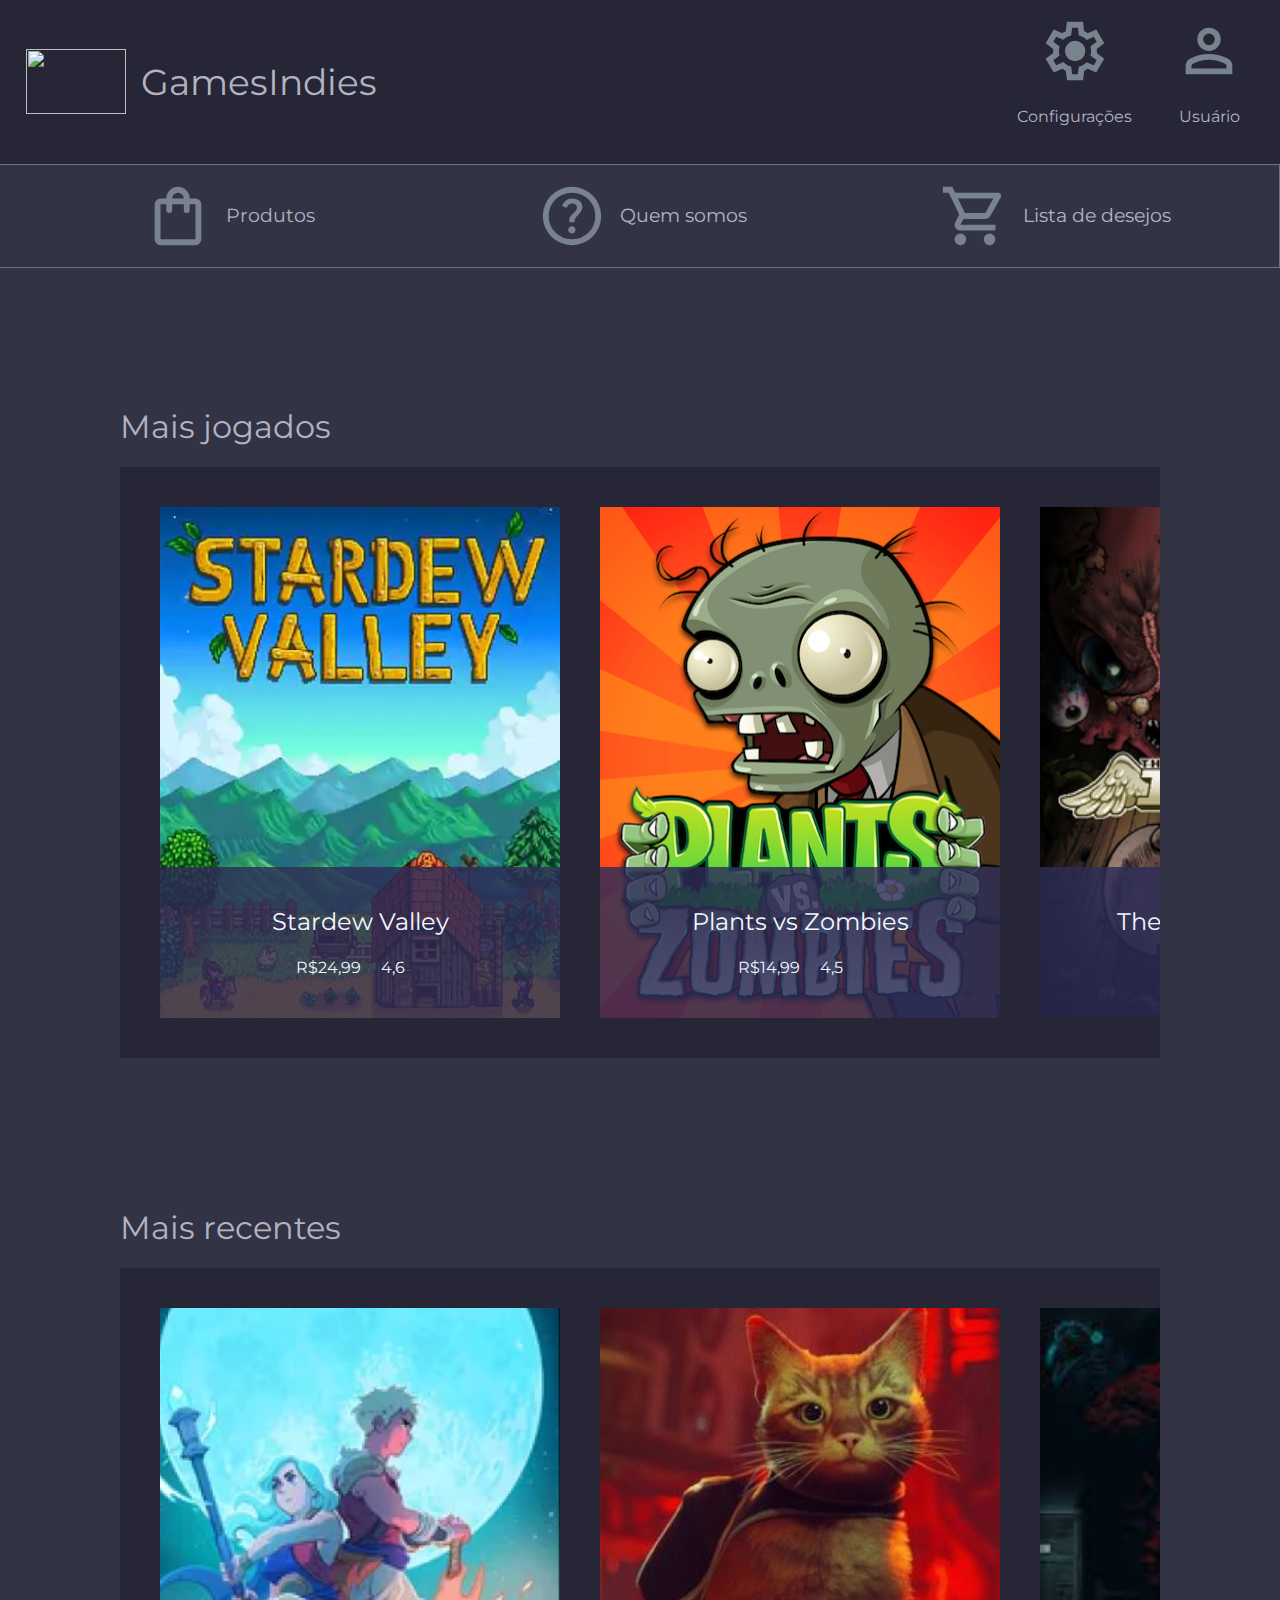
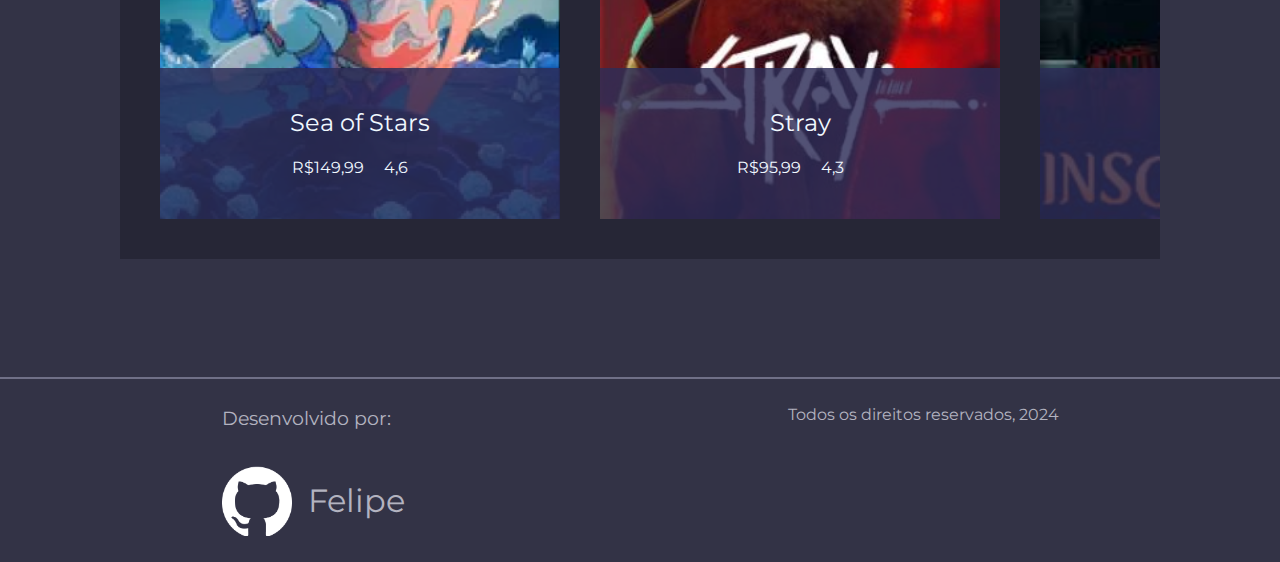
==== commit 1d6be258: "Merge pull request #3 from Felipe-Gabriel-Souza-Goncalves/main" ====
--- a/produtos.html
+++ b/produtos.html
@@ -10,26 +10,31 @@
     <link rel="preconnect" href="https://fonts.googleapis.com">
     <link rel="preconnect" href="https://fonts.gstatic.com" crossorigin>
     <link href="https://fonts.googleapis.com/css2?family=Montserrat:ital,wght@0,100..900;1,100..900&display=swap" rel="stylesheet">
-    <title>Produtos</title>
+
+    <script src="https://cdn.jsdelivr.net/npm/sweetalert2@11"></script>
+
+    <title>Produtos em destaque</title>
 </head>
 <body>
     <header>
-        <div class="headerItem configuracao" 
-            onclick="document.getElementById('div-config').style.display = 'flex'; 
-            elementoAberto = document.getElementById('div-config')">
-            <img class="imagemHeader" src="IMG/configuracao.svg" width="90px" alt="">
-            <h4>Configurações</h4>
-        </div>
         <div class="headerItem logo">
             <a href="index.html" style="text-decoration: none;">
                 <img class="imagemHeader" src="IMG/logotipo jogos indies (1).png" width="120px" alt="">
                 <h4>GamesIndies</h4>
             </a>
         </div>
-        <div class="headerItem usuario" 
-            onclick="toggleDivUser()">
-            <img class="imagemHeader" src="IMG/usuario.svg" width="120px" alt="">
-            <h4 id="nomeUsuario">Usuário</h4>
+        <div style="margin-left: auto; display: flex;">
+            <div class="headerItem configuracao" 
+                onclick="document.getElementById('div-config').style.display = 'flex';
+                elementoAberto = document.getElementById('div-config')">
+                <img class="imagemHeader" src="IMG/configuracao.svg" alt="">
+                <h4>Configurações</h4>
+            </div>
+            <div class="headerItem usuario" 
+                onclick="toggleDivUser()">
+                <img class="imagemHeader" src="IMG/usuario.svg" alt="">
+                <h4 id="nomeUsuario">Usuário</h4>
+            </div>
         </div>
         
     </header>
@@ -240,7 +245,7 @@
                     <br>
                     <input type="checkbox" name="listaDeDesejos" id="adicionarDesejo">
                     <label for="">Adicionar a lista de desejos</label><br>
-                    <button id="comprarJogo">Comprar</button>
+                    <button id="comprarJogo" onclick="comprou()">Comprar</button>
                 </div>
             </div>
         </div>        
--- a/CSS/geral.css
+++ b/CSS/geral.css
@@ -2,7 +2,6 @@
     /* #262636, #181828;  */
     /* #333346, #232333*/
     --corNavEscura: #262636;
-    /* --corNavEscura: #181828; */
     --alturaHeader: 18vh;
     --corFundo: #333346;
     --corFundoOpacity: #333346c0;
@@ -15,8 +14,7 @@
     color: var(--corSemHover);
     font-weight: 400;
     max-width: 100vw;
-    /* box-sizing: border-box; */
-    /* overflow: auto; */
+
 }
 
 body{
@@ -25,7 +23,7 @@
     width: 100vw;
     max-width: 100vw;
     min-height: 100vh;
-    /* scrollbar-backround-active: red; */
+
 }
     body::-webkit-scrollbar{
     background-color: rgb(26, 26, 54);;
@@ -37,31 +35,50 @@
         transition: 0.4s;
     }
     body::-webkit-scrollbar-thumb:active{
-        /* filter: brightness(1.4); */
         background-color: rgb(55, 55, 85);
 
     }
-    /* ::-webkit-scrollbar-track-piece{
-        color: red;
-        background-color: yellow;
-    } */
+
 
 header{
-    padding: 0.5rem;
     grid-area: header;
-    height: 100%;
     width: 100%;
     max-width: 100vw;
     display: flex;
     justify-content: center;
     box-sizing: border-box;
 }
-    .configuracao{
-        margin-left: 2%;
-    }
-    .usuario{
-        margin-right: 2%;
-    }
+.logo{
+    /* position: absolute; */
+    /* margin-left: 5%;
+    left: 10vw;
+    scale: 1.2; */
+}
+/* .logo img{
+    height: 80%;
+}
+.logo a{
+    display: flex;
+    gap: 15px;
+    font-size: 35px;
+    text-align: center;
+    align-items: center;
+}
+header .configuracao{
+    margin-left: 90%;
+    font-size: smaller;
+}
+    .configuracao img{
+        height: 60px;
+    }
+header .usuario{
+    margin-right: 10%;
+    font-size: smaller;
+
+}
+    .usuario img{
+        height: 60px;
+    } */
 .opcao{
     display: flex;
     align-items: center;
@@ -77,6 +94,8 @@
     justify-content: start;
     text-decoration: underline;
     gap: 0.5rem;
+    cursor: pointer;
+
 }
     .ancora h3{
         overflow: hidden;
@@ -84,6 +103,10 @@
 .iconeAncora{
     width: 3rem;
 }
+    .headerItem{
+        cursor: pointer;
+    }
+
     .headerItem:hover > *,
     .ancora:hover > *{
         filter: brightness(1.6);
@@ -220,10 +243,6 @@
         background-color: var(--corFundo);
         color: var(--corSemHover);
     }
-/* *{
-    max-width: 100vw;
-
-} */
 body{
     overflow-x: hidden;
 }
@@ -235,4 +254,8 @@
         min-width: 100%;
     }
 
-}+    aside{
+        flex-wrap: wrap;
+        overflow: auto;
+    }
+}
--- a/CSS/navegacao.css
+++ b/CSS/navegacao.css
@@ -5,13 +5,9 @@
     align-items: center;
     justify-content: center;
     background-color: var(--corNavEscura);
-    gap: 4rem;
-    height: var(--alturaHeader);
+    /* height: var(--alturaHeader); */
     padding: 0px var(--paddingPadrao);
 }
-    header > .usuario {
-        margin-left: auto;
-    }
     .headerItem{
         padding: 1rem;
         display: flex;
@@ -20,7 +16,22 @@
         text-align: center;
         justify-content: center;
         width: 90px;
+        min-width: fit-content;
+    } 
+    .logo a{
+        display: flex;
+        align-items: center;
+        gap: 15px;
+        font-size: 36px;
     }
+    .logo a h4{
+        margin: 30px 0px;
+    }
+    .logo a img{
+        height: 65px;
+        width: 100px;
+    }
+    
         .headerItem:hover h4{
             color: aliceblue;
         }
@@ -31,4 +42,30 @@
         .imagemHeader, .iconeAncora{
             width: 80px;
             height: 70px;
-        }+        }
+    .ancora{
+        text-decoration: none;
+    }
+    @media (width < 50em) {
+        header{
+            flex-direction: column;
+        }
+
+        header div:last-child{
+            width: 100%;
+        }
+        .usuario, .configuracao{
+            max-width: 100px;
+            border: 0;
+            margin: auto;
+            /* background-color: black; */
+        }
+        .usuario img,
+        .configuracao img{
+            width: 50px;
+            height: 50px;
+        }
+        .usuario h4,.configuracao h4{
+            font-size: 10px;
+        }
+    }
--- a/CSS/produtos.css
+++ b/CSS/produtos.css
@@ -40,6 +40,7 @@
             margin-top: 90%;
             padding: 20px 0px;
             text-align: center;
+            min-width: 100%;
             transition: 0.4s;
         }
             .informacaoTexto * {
@@ -242,8 +243,18 @@
 @media (width < 50rem) {
     header{
         display: flex;
-        flex-direction: column;
-    }
+        flex-wrap: wrap;
+        justify-content: left;
+        overflow: auto;
+        gap: 1.5rem;
+        /* flex-direction: column; */
+    }
+        .usuario, .logo, .configuracao{
+            padding: 0;
+        }
+        .usuario{
+            margin-left: none;
+        }
     #popUpProduto{
         align-items: center;
         justify-content: center;
